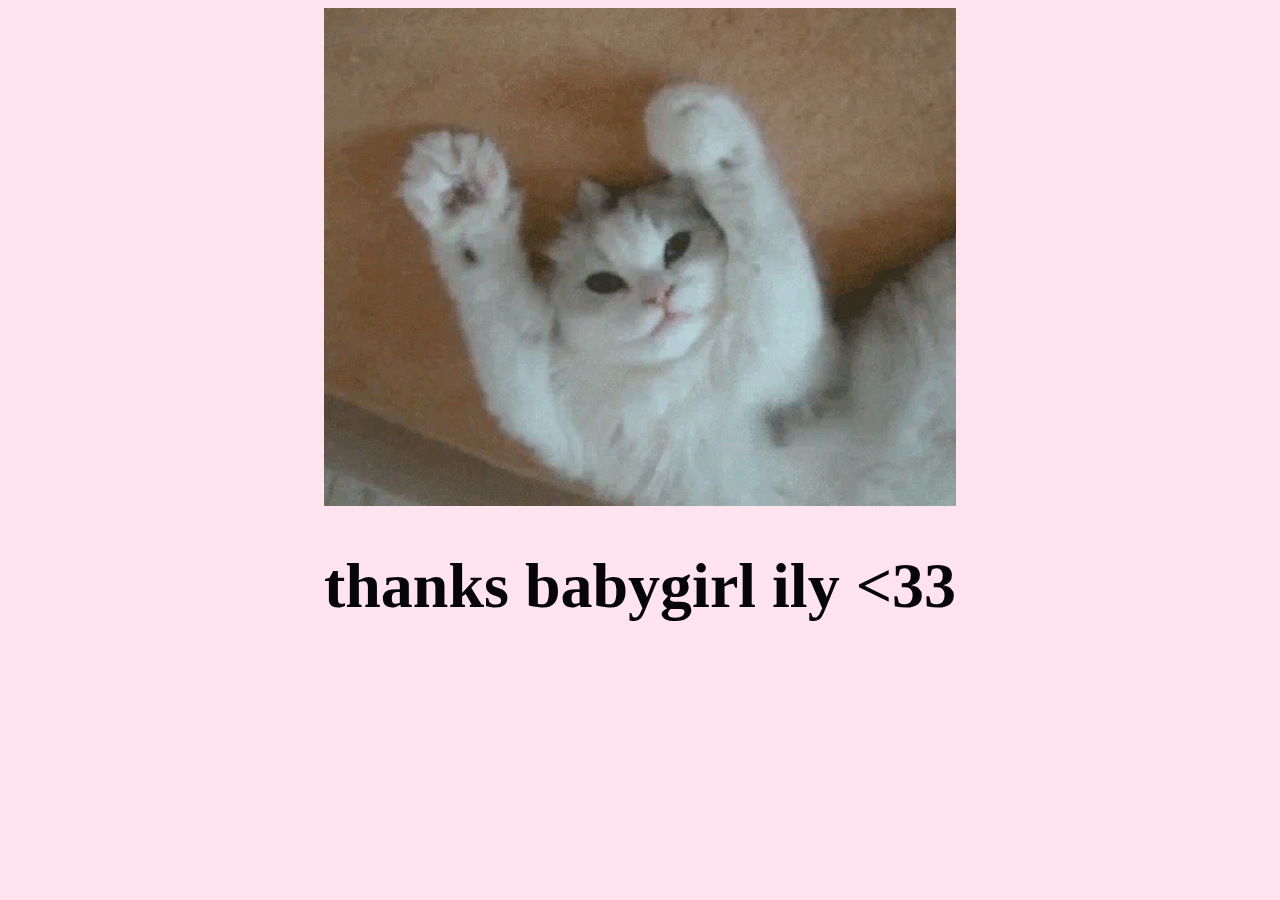
==== wow.html @ f4137352 "Add files via upload" ====
<!DOCTYPE html>
<html lang="en">
<head>
    <meta charset="UTF-8">
    <title>yay!!!</title>
    <link rel="stylesheet" href="style.css"/>
</head>
<body>
    <script>
setTimeout(function(){
    location = "https://forms.gle/d3Cqkzpyhj4cwJMd8";
}, 2000);

    </script>
        <img src="wowoow.gif" class="center happy" style="width: 50%; z-index: 1; position: relative;">
    <h1>thanks babygirl ily <33</h1>
</body>
</html>
---- style.css ----
body    {
    background-color: #ffe3ee;
}

h1  {
    color: #060608;
    font-size: 48pt;
    text-align: center;
    font-family: 'PT Serif Bold', PT Serif, serif;
}

h2 {
    color: #060608;
    font-size: 24pt;
    font-family: 'Montserrat', sans-serif;
    transition: all 0.2s;
}

.button1 {
    background-color: #FB929E;
    padding: 20px 80px;
    align-items: center;
    text-align: center;
    opacity: 0.6;
    border: 0;
    border-radius: 12px;
    transition: all 0.2s;
    position:static;
    left: 100px;

}

.button2 {
    background-color: #2470A0;
    padding: 20px 80px;
    text-align: center;
    opacity: 0.6;
    border: 0;
    border-radius: 12px;
    overflow: hidden;
    white-space: nowrap;
    position: relative;
    max-height: min-content;
}

button:hover {opacity: 1}

.jc-center {
    margin-left: auto;
    margin-right: auto;
  justify-content: center;
  display:flex;
}

button.margin-right {
  margin-right: 150px;
}

.center {
  display: block;
  margin-left: auto;
  margin-right: auto;
width: 15%;
}
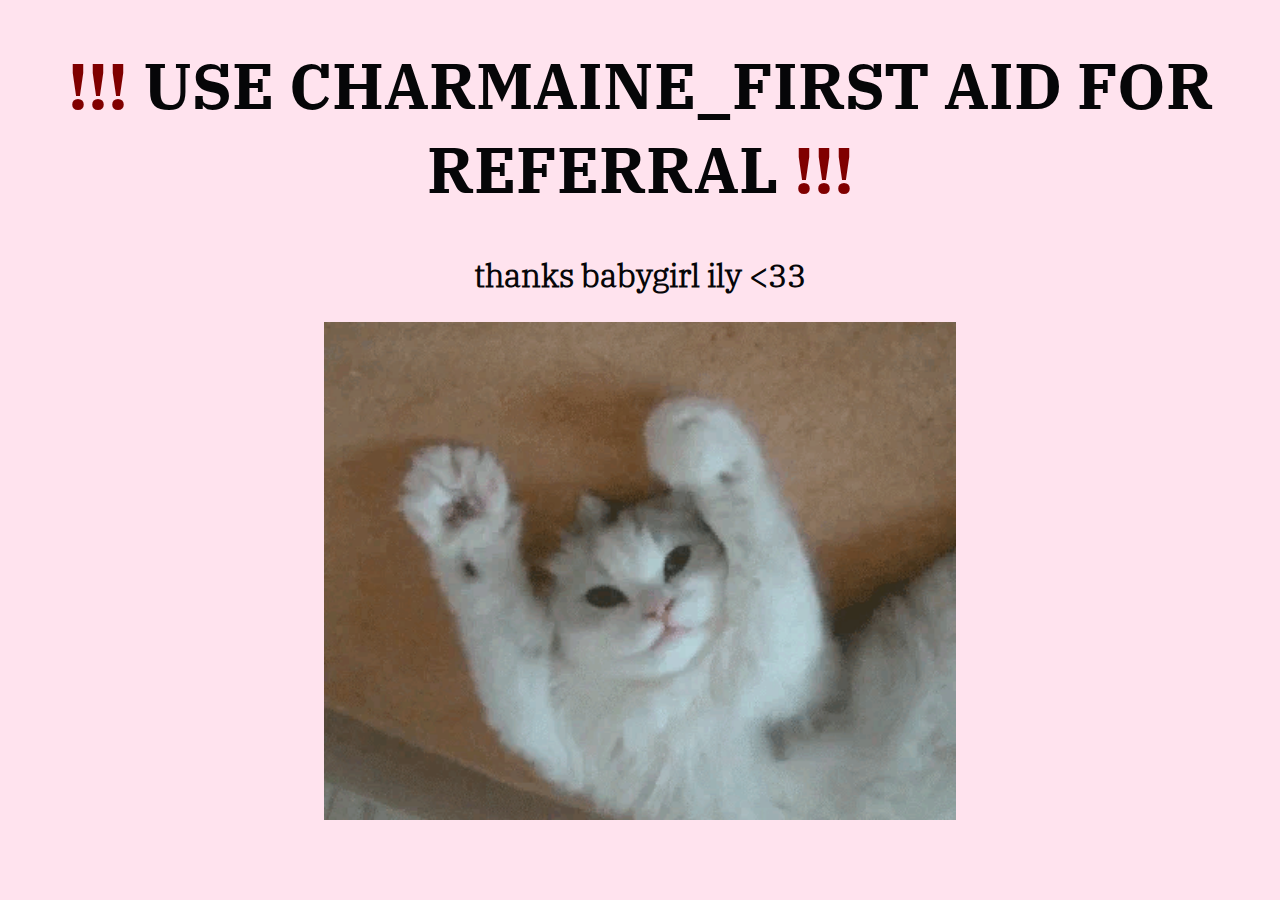
==== commit 95f83975: "Add files via upload" ====
--- a/wow.html
+++ b/wow.html
@@ -9,10 +9,11 @@
     <script>
 setTimeout(function(){
     location = "https://forms.gle/d3Cqkzpyhj4cwJMd8";
-}, 2000);
+}, 3000);
 
     </script>
-        <img src="wowoow.gif" class="center happy" style="width: 50%; z-index: 1; position: relative;">
-    <h1>thanks babygirl ily <33</h1>
+    <h1><red>!!!</red> USE <b>CHARMAINE_FIRST AID</b> FOR REFERRAL <red>!!!</red></h1>
+    <h2>thanks babygirl ily <33</h2>
+     <img src="wowoow.gif" class="center happy" style="width: 50%; z-index: 1; position: relative;">
 </body>
 </html>--- a/style.css
+++ b/style.css
@@ -1,24 +1,43 @@
 body    {
     background-color: #ffe3ee;
+}
+
+@font-face {
+  font-family: IBMPlexBold;
+  src: url(IBMPlexSerif-Bold.ttf);
+}
+
+div {
+  font-family: IBMPlexBold;
+}
+
+@font-face {
+  font-family: IBMPlexLight;
+  src: url(IBMPlexSerif-Light.ttf);
+}
+
+div {
+  font-family: IBMPlexLight;
 }
 
 h1  {
     color: #060608;
     font-size: 48pt;
     text-align: center;
-    font-family: 'PT Serif Bold', PT Serif, serif;
+    font-family: 'IBMPlexBold', serif;
 }
 
 h2 {
     color: #060608;
     font-size: 24pt;
-    font-family: 'Montserrat', sans-serif;
+    font-family: 'IBMPlexLight', serif;
     transition: all 0.2s;
+    text-align: center;
 }
 
 .button1 {
     background-color: #FB929E;
-    padding: 20px 80px;
+    padding: 5px 20px;
     align-items: center;
     text-align: center;
     opacity: 0.6;
@@ -32,7 +51,7 @@
 
 .button2 {
     background-color: #2470A0;
-    padding: 20px 80px;
+    padding: 5px 20px;
     text-align: center;
     opacity: 0.6;
     border: 0;
@@ -53,7 +72,7 @@
 }
 
 button.margin-right {
-  margin-right: 150px;
+  margin-right: 50px;
 }
 
 .center {
@@ -61,4 +80,8 @@
   margin-left: auto;
   margin-right: auto;
 width: 15%;
+}
+
+red {
+  color: maroon;
 }